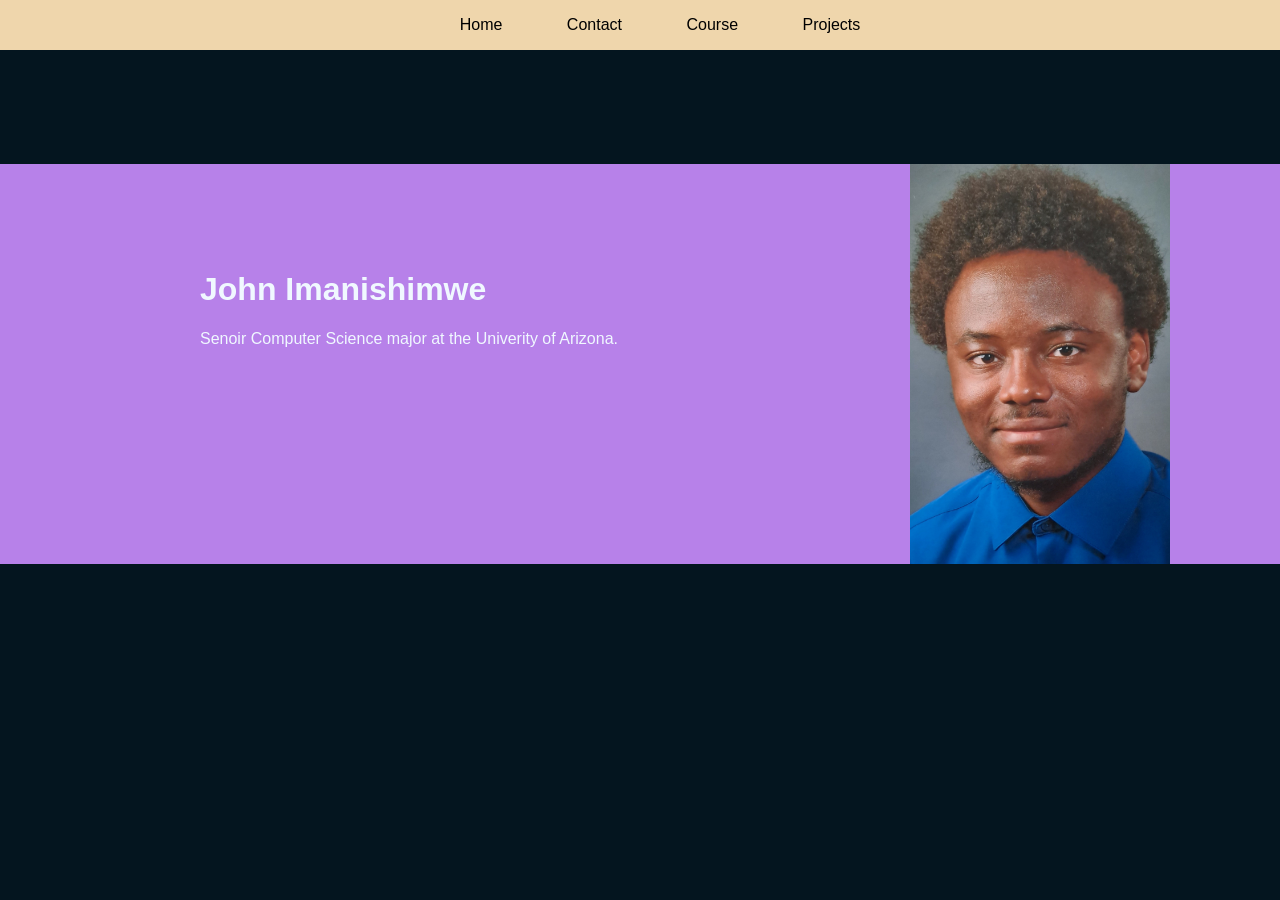
==== index.html @ 1d1be410 "First Commit" ====
<!DOCTYPE html>
<html lang="en">

<head>
    <meta charset="UTF-8">
    <meta name="viewport" content="width=device-width, initial-scale=1.0">
    <title>Imanishimwe</title>
    <link rel="stylesheet" href="styles.css">
</head>

<body>
    <nav>
        <div class="menu">
            <ul class="nav-links">
                <li><a href="index.html">Home</a></li>
                <li><a href="contact.html">Contact</a></li>
                <li><a href="contact.html">Course</a></li>
                <li><a href="projects.html">Projects</a></li>
            </ul>
        </div>
    </nav>

    <div class="name">
        <h1>John Imanishimwe</h1>
        <p> Senoir Computer Science major at the Univerity of Arizona.
        </p>
    </div>
    <div class="me-div">
        <img src="images/imanishimwe.jpg" alt="Imanishimwe" class="me">
    </div>
</body>

</html>
---- styles.css ----
.name {
    position: relative;
    top: 200px;
    left: 200px;
    color: aliceblue;
    font-family: Arial, Helvetica, sans-serif;
}
body{
    overflow-x: hidden;
}

.menu {
    font-family: Arial, Helvetica, sans-serif;
    text-align: center;
    background-color: rgb(239, 214, 172);
    padding: 0;
    height: 40px;
    display: flex;
    /* horizontal center */
    justify-content: center;
    /* vertical center */
    align-items: center;
    /* example height */
    height: 50px;
    gap: 10px;
    width: 100%;
    overflow:visible;
}

.nav-links li {
    display: inline;
    padding: 30px;
}

.nav-links a {
    color: rgb(0, 0, 0);
    list-style-type: none;
    text-align: center;
    text-decoration: none;
    margin: 0;
}
.nav-links li:hover {
    background-color: rgb(230, 202, 152);
}

.me{
    width: 260px;
    height: 400px;
    padding-left: 800px;
}
.me-div{
    display: flex;
    background-color: rgb(183, 129, 233);
    justify-content: center;
    align-items: center;
    overflow: hidden
}

body {
    background-color: rgb(4, 21, 31);
    margin: 0;
    padding: 0;
}
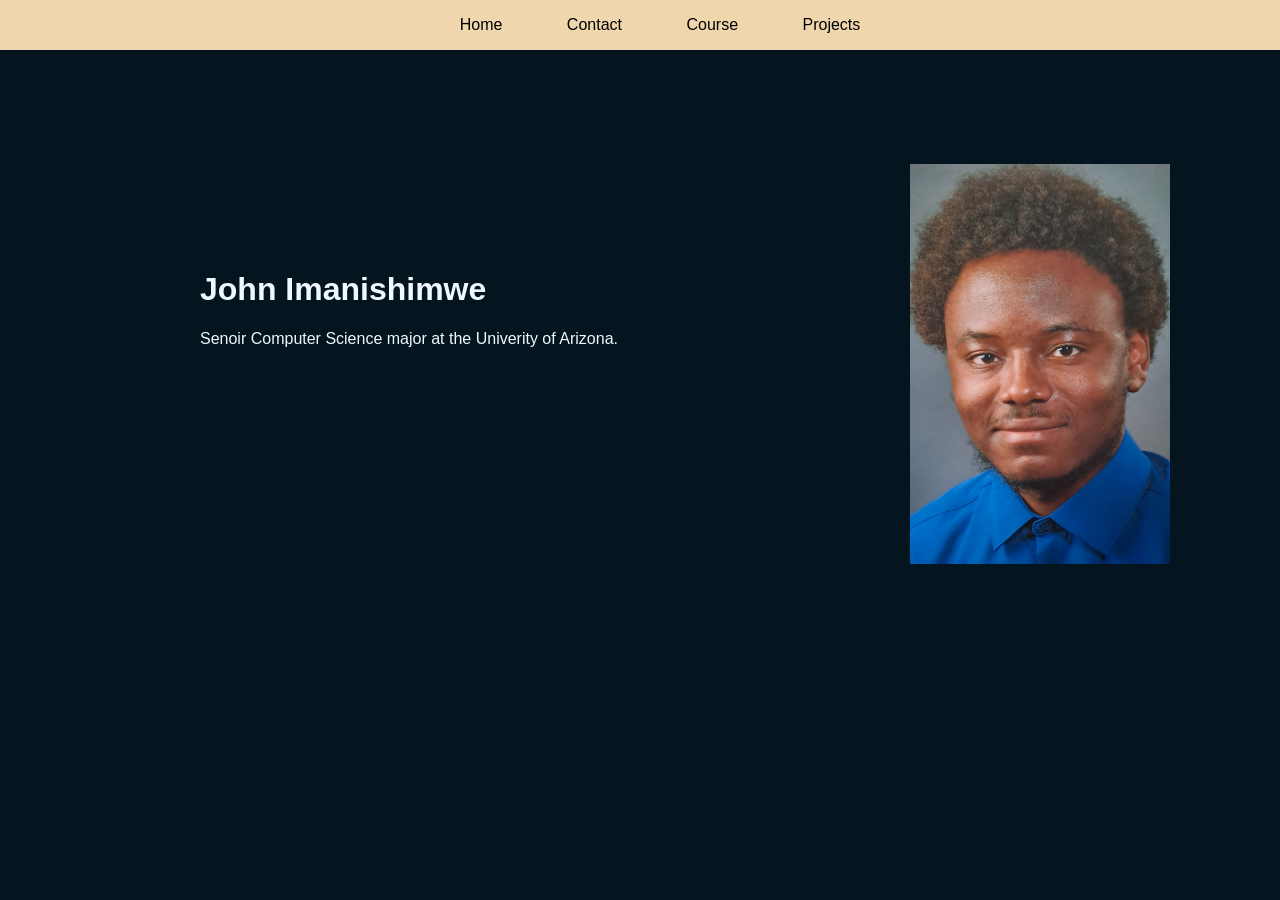
==== commit af3a60dd: "Update profile image source in index.html" ====
--- a/index.html
+++ b/index.html
@@ -26,8 +26,8 @@
         </p>
     </div>
     <div class="me-div">
-        <img src="images/imanishimwe.jpg" alt="Imanishimwe" class="me">
+        <img src="images/self.jpg" alt="Imanishimwe" class="me">
     </div>
 </body>
 
-</html>+</html>
--- a/styles.css
+++ b/styles.css
@@ -1,3 +1,14 @@
+@keyframes transition {
+    from {
+        background-color: black;
+    }
+
+    to {
+        background-color: rgb(183, 129, 233);
+        transform: translate(50px, 100px);
+    }
+}
+
 .name {
     position: relative;
     top: 200px;
@@ -5,7 +16,8 @@
     color: aliceblue;
     font-family: Arial, Helvetica, sans-serif;
 }
-body{
+
+body {
     overflow-x: hidden;
 }
 
@@ -24,7 +36,7 @@
     height: 50px;
     gap: 10px;
     width: 100%;
-    overflow:visible;
+    overflow: visible;
 }
 
 .nav-links li {
@@ -39,21 +51,26 @@
     text-decoration: none;
     margin: 0;
 }
+
 .nav-links li:hover {
     background-color: rgb(230, 202, 152);
 }
 
-.me{
+.me {
     width: 260px;
     height: 400px;
     padding-left: 800px;
 }
-.me-div{
+
+.me-div {
     display: flex;
-    background-color: rgb(183, 129, 233);
+    /* background-color: rgb(183, 129, 233); */
     justify-content: center;
     align-items: center;
-    overflow: hidden
+    overflow: hidden;
+    /* animation-name: transition;
+    animation-duration: 4s;
+    animation-delay: .4s; */
 }
 
 body {
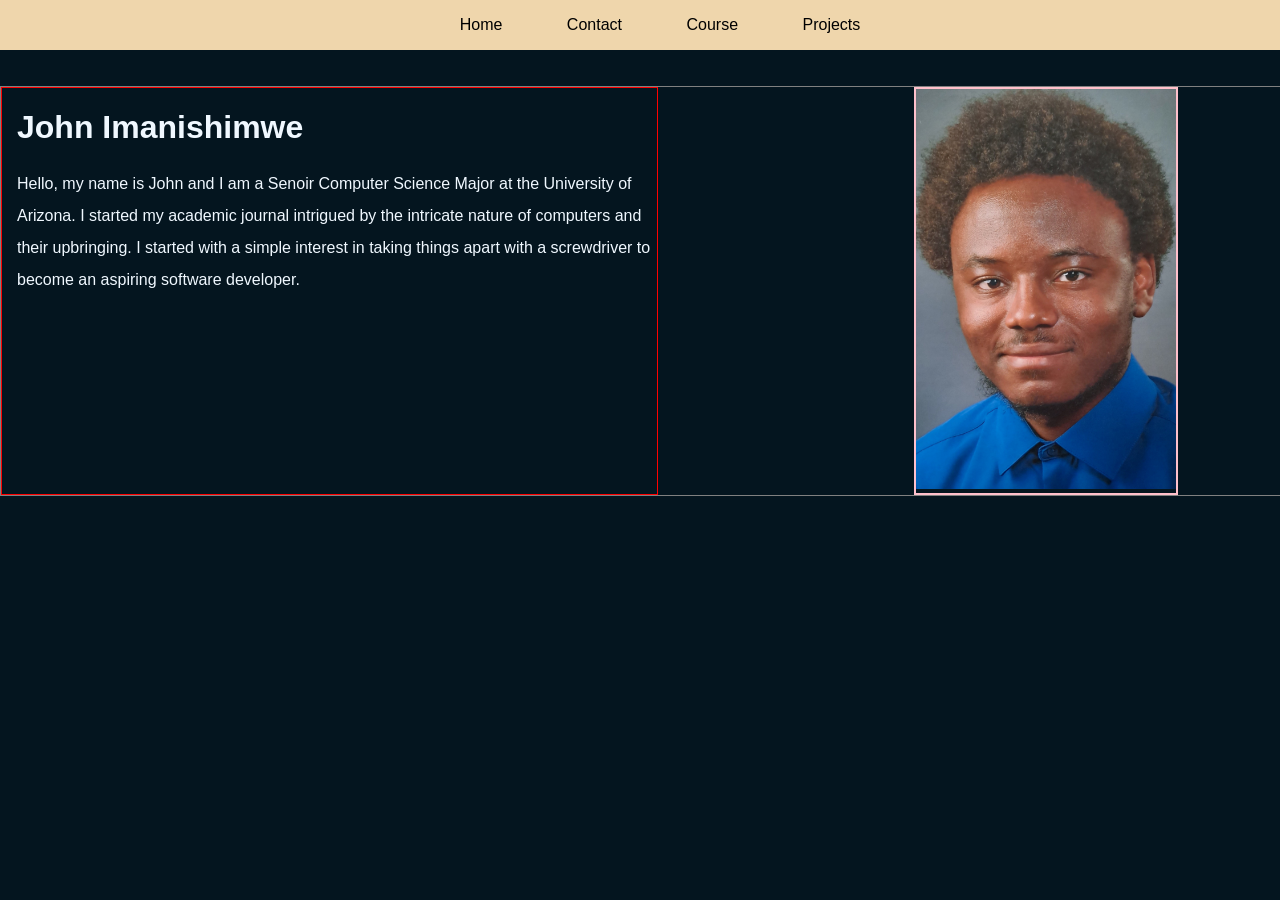
==== commit 465e90d0: "aligned elements" ====
--- a/index.html
+++ b/index.html
@@ -1,33 +1,38 @@
-<!DOCTYPE html>
+<!doctype html>
 <html lang="en">
+  <head>
+    <meta charset="UTF-8" />
+    <meta name="viewport" content="width=device-width, initial-scale=1.0" />
+    <title>Imanishimwe</title>
+    <link rel="stylesheet" href="styles.css" />
+  </head>
 
-<head>
-    <meta charset="UTF-8">
-    <meta name="viewport" content="width=device-width, initial-scale=1.0">
-    <title>Imanishimwe</title>
-    <link rel="stylesheet" href="styles.css">
-</head>
-
-<body>
+  <body>
     <nav>
-        <div class="menu">
-            <ul class="nav-links">
-                <li><a href="index.html">Home</a></li>
-                <li><a href="contact.html">Contact</a></li>
-                <li><a href="contact.html">Course</a></li>
-                <li><a href="projects.html">Projects</a></li>
-            </ul>
-        </div>
+      <div class="menu">
+        <ul class="nav-links">
+          <li><a href="index.html">Home</a></li>
+          <li><a href="contact.html">Contact</a></li>
+          <li><a href="contact.html">Course</a></li>
+          <li><a href="projects.html">Projects</a></li>
+        </ul>
+      </div>
     </nav>
-
-    <div class="name">
+    <div class="nav-separator"></div>
+    <div id="intro-container">
+      <div class="intro">
         <h1>John Imanishimwe</h1>
-        <p> Senoir Computer Science major at the Univerity of Arizona.
+        <p style="line-height: 2em">
+          Hello, my name is John and I am a Senoir Computer Science Major at the
+          University of Arizona. I started my academic journal intrigued by the
+          intricate nature of computers and their upbringing. I started with a
+          simple interest in taking things apart with a screwdriver to become an
+          aspiring software developer.
         </p>
+      </div>
+      <div class="me-div">
+        <img src="images/self.jpg" alt="Imanishimwe" class="me" />
+      </div>
     </div>
-    <div class="me-div">
-        <img src="images/self.jpg" alt="Imanishimwe" class="me">
-    </div>
-</body>
-
+  </body>
 </html>
--- a/styles.css
+++ b/styles.css
@@ -1,80 +1,89 @@
 @keyframes transition {
-    from {
-        background-color: black;
-    }
+  from {
+    background-color: black;
+  }
 
-    to {
-        background-color: rgb(183, 129, 233);
-        transform: translate(50px, 100px);
-    }
+  to {
+    background-color: rgb(183, 129, 233);
+    transform: translate(50px, 100px);
+  }
 }
 
-.name {
-    position: relative;
-    top: 200px;
-    left: 200px;
-    color: aliceblue;
-    font-family: Arial, Helvetica, sans-serif;
+.intro {
+  position: relative;
+  width: 50vw;
+  border: 1px solid red;
+  color: aliceblue;
+  font-family: Arial, Helvetica, sans-serif;
+  text-align: left;
+  padding-left: 15px;
 }
 
 body {
-    overflow-x: hidden;
+  overflow-x: hidden;
 }
 
 .menu {
-    font-family: Arial, Helvetica, sans-serif;
-    text-align: center;
-    background-color: rgb(239, 214, 172);
-    padding: 0;
-    height: 40px;
-    display: flex;
-    /* horizontal center */
-    justify-content: center;
-    /* vertical center */
-    align-items: center;
-    /* example height */
-    height: 50px;
-    gap: 10px;
-    width: 100%;
-    overflow: visible;
+  font-family: Arial, Helvetica, sans-serif;
+  text-align: center;
+  background-color: rgb(239, 214, 172);
+  padding: 0;
+  height: 40px;
+  display: flex;
+  /* horizontal center */
+  justify-content: center;
+  /* vertical center */
+  align-items: center;
+  /* example height */
+  height: 50px;
+  gap: 10px;
+  width: 100%;
+  overflow: visible;
 }
 
 .nav-links li {
-    display: inline;
-    padding: 30px;
+  display: inline;
+  padding: 30px;
 }
 
 .nav-links a {
-    color: rgb(0, 0, 0);
-    list-style-type: none;
-    text-align: center;
-    text-decoration: none;
-    margin: 0;
+  color: rgb(0, 0, 0);
+  list-style-type: none;
+  text-align: center;
+  text-decoration: none;
+  margin: 0;
 }
 
 .nav-links li:hover {
-    background-color: rgb(230, 202, 152);
+  background-color: rgb(230, 202, 152);
+}
+
+.nav-separator {
+  height: 4vh;
 }
 
 .me {
-    width: 260px;
-    height: 400px;
-    padding-left: 800px;
+  width: 260px;
+  height: 400px;
+}
+
+#intro-container {
+  width: 100vw;
+  position: absolute;
+  display: flex;
+  gap: 20%;
+  border: 1px solid gray;
 }
 
 .me-div {
-    display: flex;
-    /* background-color: rgb(183, 129, 233); */
-    justify-content: center;
-    align-items: center;
-    overflow: hidden;
-    /* animation-name: transition;
-    animation-duration: 4s;
-    animation-delay: .4s; */
+  display: block;
+  border: 2px solid pink;
+  position: relative;
+  width: fit-content;
 }
 
 body {
-    background-color: rgb(4, 21, 31);
-    margin: 0;
-    padding: 0;
-}+  background-color: rgb(4, 21, 31);
+  margin: 0px;
+  padding: 0px;
+}
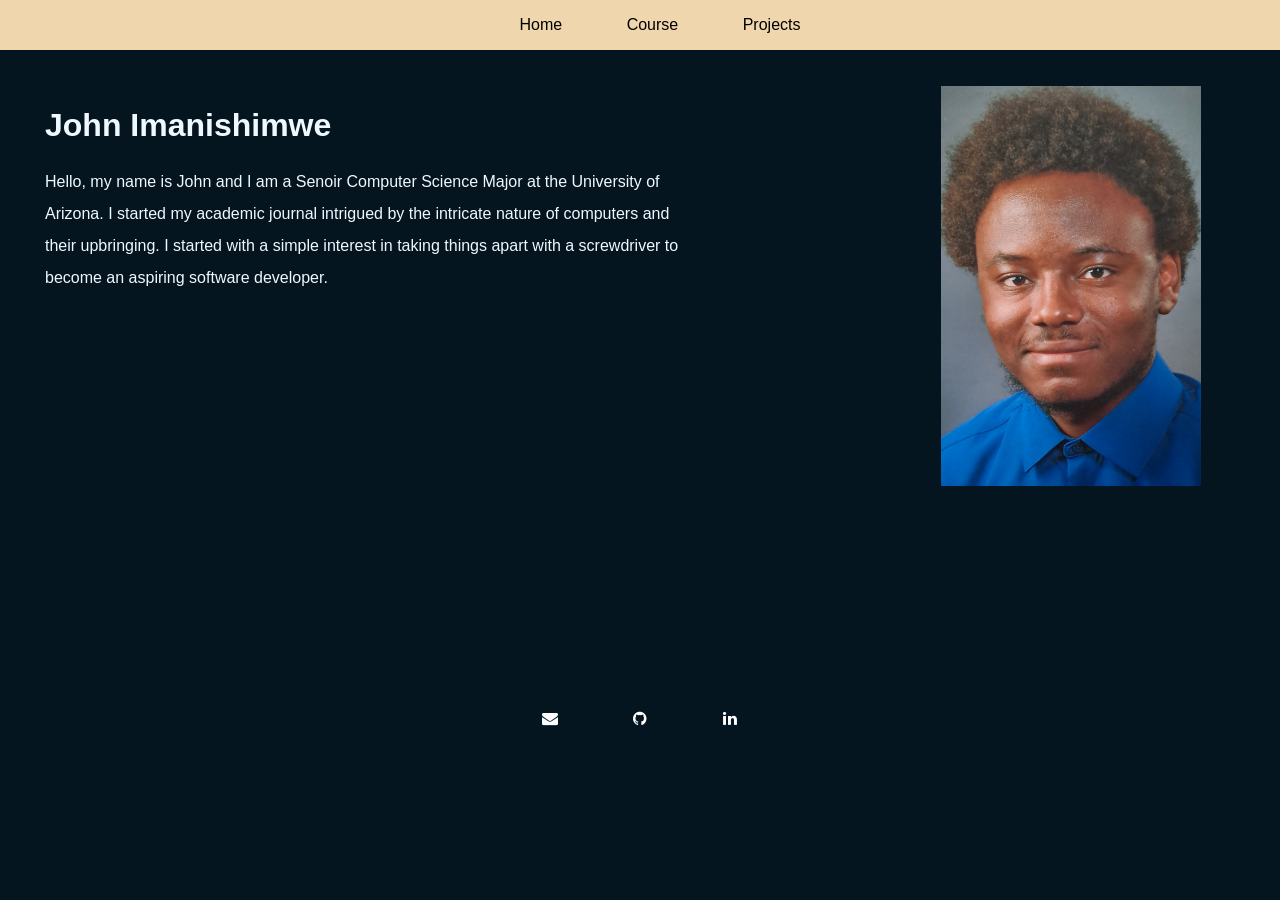
==== commit a5b5ebe7: "Home page" ====
--- a/index.html
+++ b/index.html
@@ -5,34 +5,61 @@
     <meta name="viewport" content="width=device-width, initial-scale=1.0" />
     <title>Imanishimwe</title>
     <link rel="stylesheet" href="styles.css" />
+    <link
+      rel="stylesheet"
+      href="https://cdnjs.cloudflare.com/ajax/libs/font-awesome/4.7.0/css/font-awesome.min.css"
+    />
   </head>
 
   <body>
-    <nav>
-      <div class="menu">
-        <ul class="nav-links">
-          <li><a href="index.html">Home</a></li>
-          <li><a href="contact.html">Contact</a></li>
-          <li><a href="contact.html">Course</a></li>
-          <li><a href="projects.html">Projects</a></li>
-        </ul>
+    <main>
+      <nav>
+        <div class="menu">
+          <ul class="nav-links">
+            <li><a href="index.html">Home</a></li>
+            <li><a href="experiance.html">Course</a></li>
+            <li><a href="projects.html">Projects</a></li>
+          </ul>
+        </div>
+      </nav>
+      <div class="nav-separator"></div>
+      <div id="intro-container">
+        <div class="intro">
+          <h1>John Imanishimwe</h1>
+          <p style="line-height: 2em">
+            Hello, my name is John and I am a Senoir Computer Science Major at
+            the University of Arizona. I started my academic journal intrigued
+            by the intricate nature of computers and their upbringing. I started
+            with a simple interest in taking things apart with a screwdriver to
+            become an aspiring software developer.
+          </p>
+        </div>
+        <div class="me-div">
+          <img src="images/self.jpg" alt="Imanishimwe" class="me" />
+        </div>
       </div>
-    </nav>
-    <div class="nav-separator"></div>
-    <div id="intro-container">
-      <div class="intro">
-        <h1>John Imanishimwe</h1>
-        <p style="line-height: 2em">
-          Hello, my name is John and I am a Senoir Computer Science Major at the
-          University of Arizona. I started my academic journal intrigued by the
-          intricate nature of computers and their upbringing. I started with a
-          simple interest in taking things apart with a screwdriver to become an
-          aspiring software developer.
-        </p>
-      </div>
-      <div class="me-div">
-        <img src="images/self.jpg" alt="Imanishimwe" class="me" />
-      </div>
-    </div>
+      <footer>
+        <div class="flex-content" id="flex-contact">
+          <a
+            href="mailto:johnimanishimwe@email.com"
+            class="fa fa-envelope"
+            target="_blank"
+            rel="noopener noreferrer"
+          ></a>
+          <a
+            href="https://github.com/JohnVianme"
+            class="fa fa-github"
+            target="_blank"
+            rel="noopener noreferrer"
+          ></a>
+          <a
+            href="https://www.linkedin.com/in/johnimanishimwe/"
+            class="fa fa-linkedin"
+            target="_blank"
+            rel="noopener noreferrer"
+          ></a>
+        </div>
+      </footer>
+    </main>
   </body>
 </html>
--- a/styles.css
+++ b/styles.css
@@ -1,26 +1,49 @@
-@keyframes transition {
-  from {
-    background-color: black;
-  }
-
-  to {
-    background-color: rgb(183, 129, 233);
-    transform: translate(50px, 100px);
-  }
+/* Style all font awesome icons */
+.fa {
+  padding: 20px;
+  font-size: 30px;
+  width: 50px;
+  text-align: center;
+  text-decoration: none;
 }
 
+.fa:hover {
+  opacity: 0.7;
+}
+
+/* Gmail */
+.fa-envelope {
+  color: white;
+}
+
+/* LinkedIn */
+.fa-linkedin {
+  color: white;
+}
+
+/* GitHub */
+.fa-github {
+  color: white;
+}
+/* Flex context Holder */
+.flex-content {
+  display: flex;
+  justify-content: center;
+}
+
+main {
+  flex: 1;
+}
 .intro {
-  position: relative;
   width: 50vw;
-  border: 1px solid red;
   color: aliceblue;
   font-family: Arial, Helvetica, sans-serif;
   text-align: left;
-  padding-left: 15px;
+  padding-left: 45px;
 }
 
 body {
-  overflow-x: hidden;
+  height: 100vh;
 }
 
 .menu {
@@ -69,16 +92,12 @@
 
 #intro-container {
   width: 100vw;
-  position: absolute;
   display: flex;
   gap: 20%;
-  border: 1px solid gray;
 }
 
 .me-div {
   display: block;
-  border: 2px solid pink;
-  position: relative;
   width: fit-content;
 }
 
@@ -87,3 +106,7 @@
   margin: 0px;
   padding: 0px;
 }
+
+footer{
+  margin-top: 200px;
+}
